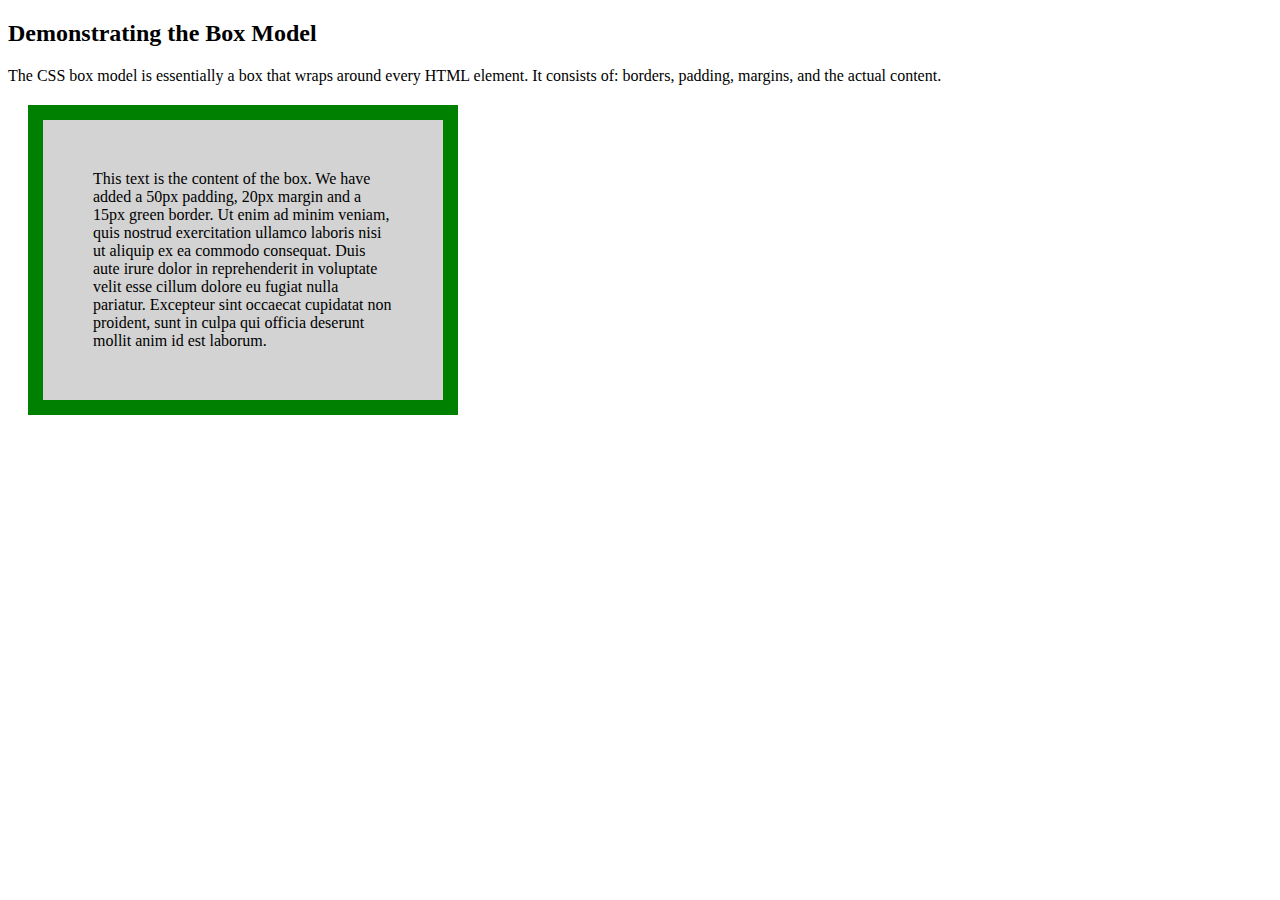
==== index.html @ 2b9ede2a "Update index.html" ====
<!DOCTYPE html>
<html>
<head>
<style>
div {
  background-color: lightgrey;
  width: 300px;
  border: 15px solid green;
  padding: 50px;
  margin: 20px;
}
</style>
</head>
<body>

<h2>Demonstrating the Box Model</h2>

<p>The CSS box model is essentially a box that wraps around every HTML element. It consists of: borders, padding, margins, and the actual content.</p>

<div>This text is the content of the box. We have added a 50px padding, 20px margin and a 15px green border. Ut enim ad minim veniam, quis nostrud exercitation ullamco laboris nisi ut aliquip ex ea commodo consequat. Duis aute irure dolor in reprehenderit in voluptate velit esse cillum dolore eu fugiat nulla pariatur. Excepteur sint occaecat cupidatat non proident, sunt in culpa qui officia deserunt mollit anim id est laborum.</div>

</body>
</html>
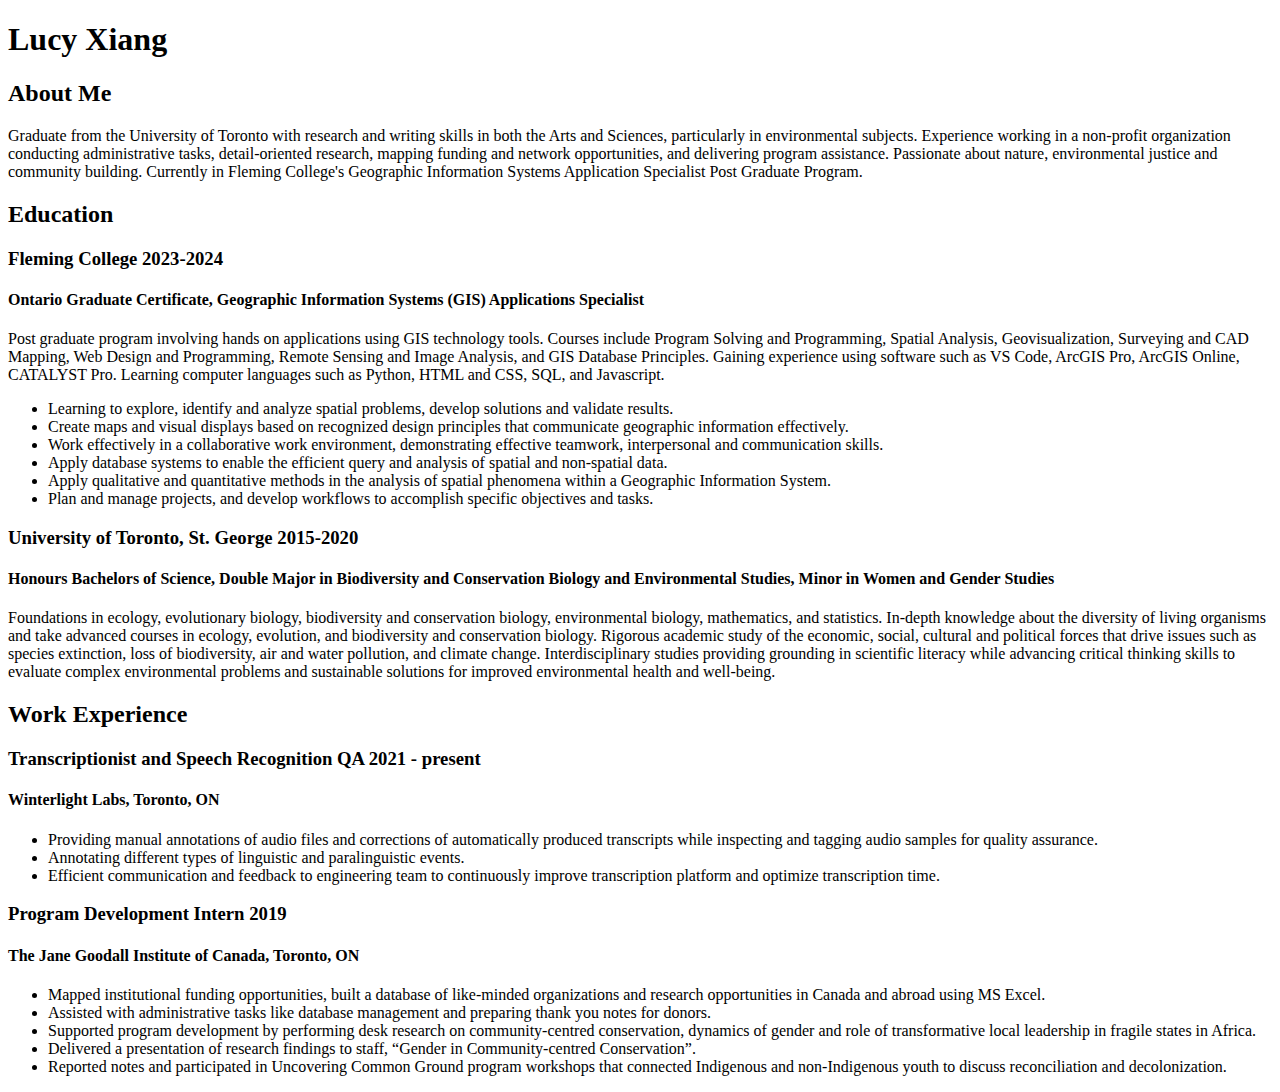
==== commit 45eda279: "Update index.html" ====
--- a/index.html
+++ b/index.html
@@ -1,23 +1,65 @@
 <!DOCTYPE html>
 <html>
 <head>
-<style>
-div {
-  background-color: lightgrey;
-  width: 300px;
-  border: 15px solid green;
-  padding: 50px;
-  margin: 20px;
-}
-</style>
+<title>Lucy Xiang</title>
+<!--insert link to CSS <link rel="stylesheet" href="styles.css"> -->
 </head>
 <body>
 
-<h2>Demonstrating the Box Model</h2>
+<h1>Lucy Xiang</h1>
 
-<p>The CSS box model is essentially a box that wraps around every HTML element. It consists of: borders, padding, margins, and the actual content.</p>
+<h2>About Me</h2>
+<p>Graduate from the University of Toronto with research and writing skills in both the Arts and Sciences,
+ particularly in environmental subjects. Experience working in a non-profit organization conducting administrative tasks,
+ detail-oriented research, mapping funding and network opportunities, and delivering program assistance. Passionate about nature,
+ environmental justice and community building. Currently in Fleming College's Geographic Information Systems Application Specialist 
+ Post Graduate Program. </p>
+ 
+ <h2>Education</h2>
+ <h3>Fleming College 2023-2024</h3>
+ <h4>Ontario Graduate Certificate, Geographic Information Systems (GIS) Applications Specialist</h4>
+ <p>Post graduate program involving hands on applications using GIS technology tools. Courses include Program Solving and Programming, Spatial
+ Analysis, Geovisualization, Surveying and CAD Mapping, Web Design and Programming, Remote Sensing and Image Analysis, and GIS Database 
+ Principles. Gaining experience using software such as VS Code, ArcGIS Pro, ArcGIS Online, CATALYST Pro. Learning computer languages such as
+ Python, HTML and CSS, SQL, and Javascript.</p>
+ 
+<!--Information sourced from https://flemingcollege.ca/programs/geographic-information-systems-applications-specialist-->
+<ul>
+  <li>Learning to explore, identify and analyze spatial problems, develop solutions and validate results.</li>
+  <li>Create maps and visual displays based on recognized design principles that communicate geographic information effectively.</li>
+  <li>Work effectively in a collaborative work environment, demonstrating effective teamwork, interpersonal and communication skills.</li>
+  <li>Apply database systems to enable the efficient query and analysis of spatial and non-spatial data.</li>
+  <li>Apply qualitative and quantitative methods in the analysis of spatial phenomena within a Geographic Information System.</li>
+  <li>Plan and manage projects, and develop workflows to accomplish specific objectives and tasks.</li>
+</ul>
 
-<div>This text is the content of the box. We have added a 50px padding, 20px margin and a 15px green border. Ut enim ad minim veniam, quis nostrud exercitation ullamco laboris nisi ut aliquip ex ea commodo consequat. Duis aute irure dolor in reprehenderit in voluptate velit esse cillum dolore eu fugiat nulla pariatur. Excepteur sint occaecat cupidatat non proident, sunt in culpa qui officia deserunt mollit anim id est laborum.</div>
+<h3>University of Toronto, St. George 2015-2020</h3>
+<h4>Honours Bachelors of Science, Double Major in Biodiversity and Conservation Biology and Environmental Studies, Minor in Women 
+and Gender Studies</h4>
+<!--Information sourced from: https://artsci.calendar.utoronto.ca/section/School-of-the-Environment#programs and https://artsci.calendar.utoronto.ca/section/Ecology-and-Evolutionary-Biology-->
+<p>Foundations in ecology, evolutionary biology, biodiversity and conservation biology, environmental biology, mathematics, and statistics. 
+In-depth knowledge about the diversity of living organisms and take advanced courses in ecology, evolution, and biodiversity and conservation biology.
+Rigorous academic study of the economic, social, cultural and political forces that drive issues such as species extinction, loss of biodiversity, air 
+and water pollution, and climate change. Interdisciplinary studies providing grounding in scientific literacy while advancing critical thinking skills 
+to evaluate complex environmental problems and sustainable solutions for improved environmental health and well-being.</p>
 
+<h2>Work Experience</h2>
+<h3>Transcriptionist and Speech Recognition QA 2021 - present</h3>
+<h4>Winterlight Labs, Toronto, ON</h4>
+<ul>
+	<li>Providing manual annotations of audio files and corrections of automatically produced transcripts while inspecting and tagging audio samples for quality assurance.</li>
+	<li>Annotating different types of linguistic and paralinguistic events.</li>
+	<li>Efficient communication and feedback to engineering team to continuously improve transcription platform and optimize transcription time.</li>
+</ul>
+
+<h3>Program Development Intern 2019</h3>
+<h4>The Jane Goodall Institute of Canada, Toronto, ON</h4>
+<ul>
+	<li>Mapped institutional funding opportunities, built a database of like-minded organizations and research opportunities in Canada and abroad using MS Excel.</li>
+	<li>Assisted with administrative tasks like database management and preparing thank you notes for donors.</li>
+	<li>Supported program development by performing desk research on community-centred conservation, dynamics of gender and role of transformative local leadership in fragile states in Africa.</li>
+	<li>Delivered a presentation of research findings to staff, “Gender in Community-centred Conservation”.</li>
+	<li>Reported notes and participated in Uncovering Common Ground program workshops that connected Indigenous and non-Indigenous youth to discuss reconciliation and decolonization.</li>
+	
 </body>
 </html>
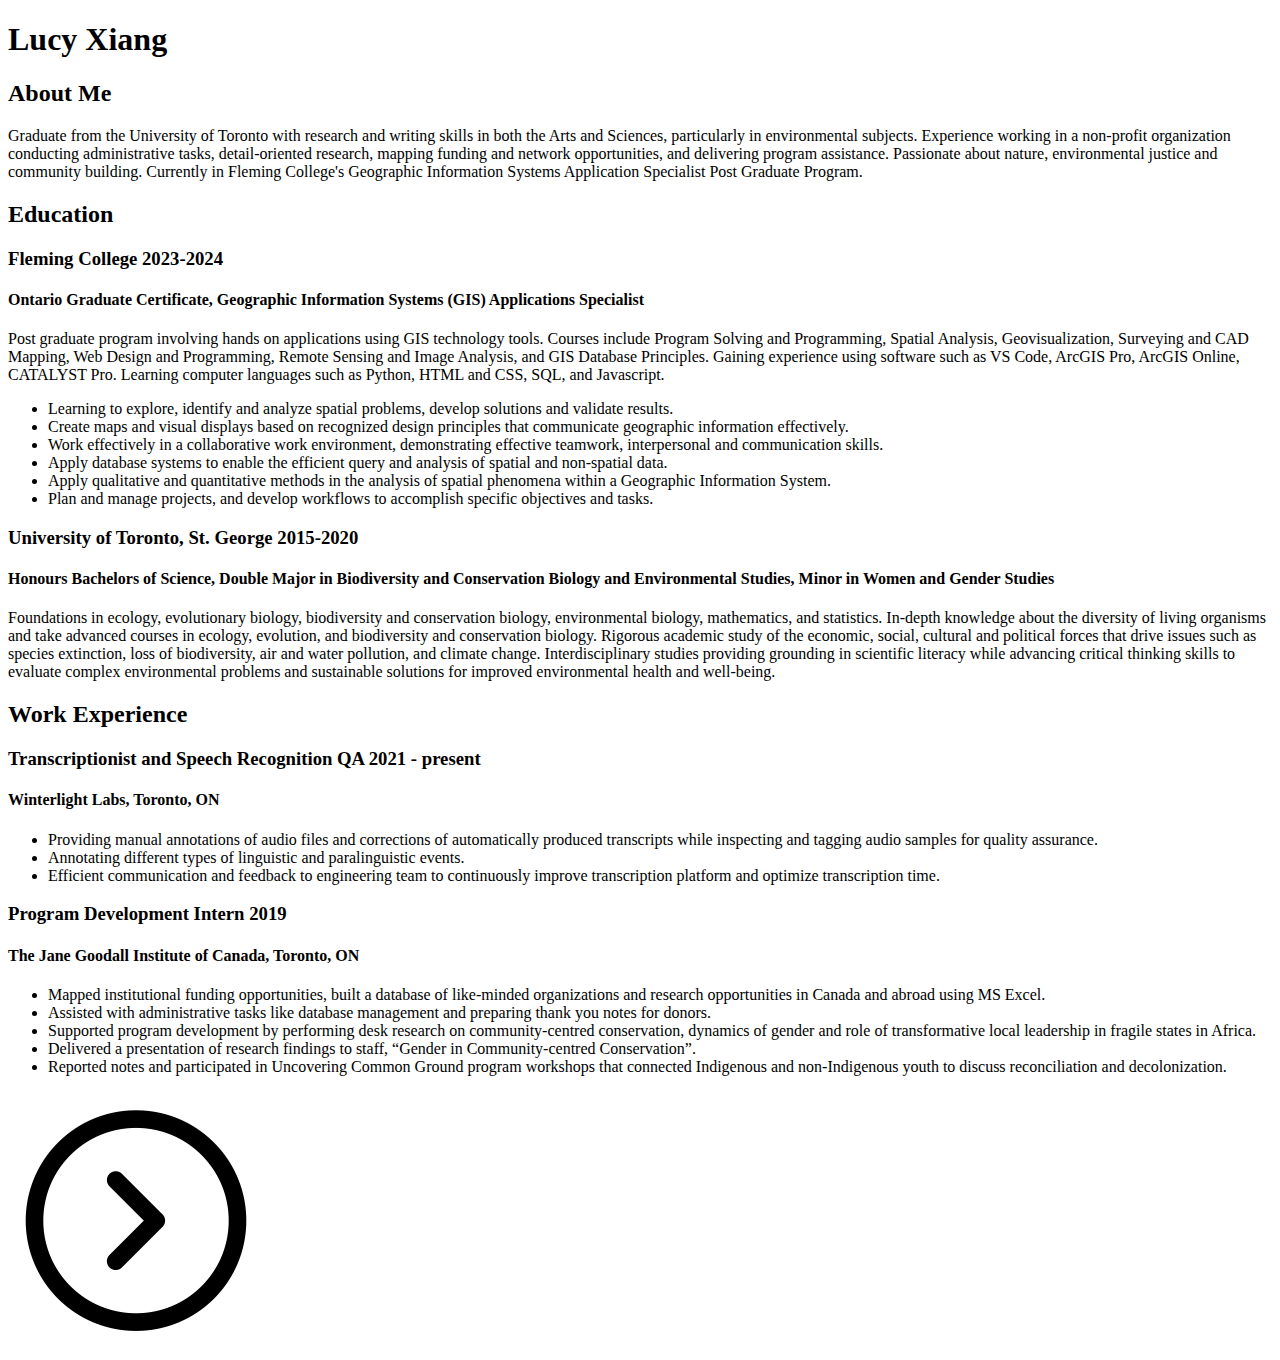
==== commit dbf144a6: "Update index.html" ====
--- a/index.html
+++ b/index.html
@@ -1,5 +1,5 @@
 <!DOCTYPE html>
-<html>
+<html lang="en">
 <head>
 <title>Lucy Xiang</title>
 <!--insert link to CSS <link rel="stylesheet" href="styles.css"> -->
@@ -25,12 +25,12 @@
  
 <!--Information sourced from https://flemingcollege.ca/programs/geographic-information-systems-applications-specialist-->
 <ul>
-  <li>Learning to explore, identify and analyze spatial problems, develop solutions and validate results.</li>
-  <li>Create maps and visual displays based on recognized design principles that communicate geographic information effectively.</li>
-  <li>Work effectively in a collaborative work environment, demonstrating effective teamwork, interpersonal and communication skills.</li>
-  <li>Apply database systems to enable the efficient query and analysis of spatial and non-spatial data.</li>
-  <li>Apply qualitative and quantitative methods in the analysis of spatial phenomena within a Geographic Information System.</li>
-  <li>Plan and manage projects, and develop workflows to accomplish specific objectives and tasks.</li>
+	<li>Learning to explore, identify and analyze spatial problems, develop solutions and validate results.</li>
+	<li>Create maps and visual displays based on recognized design principles that communicate geographic information effectively.</li>
+	<li>Work effectively in a collaborative work environment, demonstrating effective teamwork, interpersonal and communication skills.</li>
+	<li>Apply database systems to enable the efficient query and analysis of spatial and non-spatial data.</li>
+	<li>Apply qualitative and quantitative methods in the analysis of spatial phenomena within a Geographic Information System.</li>
+	<li>Plan and manage projects, and develop workflows to accomplish specific objectives and tasks.</li>
 </ul>
 
 <h3>University of Toronto, St. George 2015-2020</h3>
@@ -60,6 +60,13 @@
 	<li>Supported program development by performing desk research on community-centred conservation, dynamics of gender and role of transformative local leadership in fragile states in Africa.</li>
 	<li>Delivered a presentation of research findings to staff, “Gender in Community-centred Conservation”.</li>
 	<li>Reported notes and participated in Uncovering Common Ground program workshops that connected Indigenous and non-Indigenous youth to discuss reconciliation and decolonization.</li>
-	
+</ul>
+
+<!--use image as link to next page-->
+
+<a href="page2.html">
+<img src="nextarrow.png" alt="Next">
+</a>
+
 </body>
 </html>
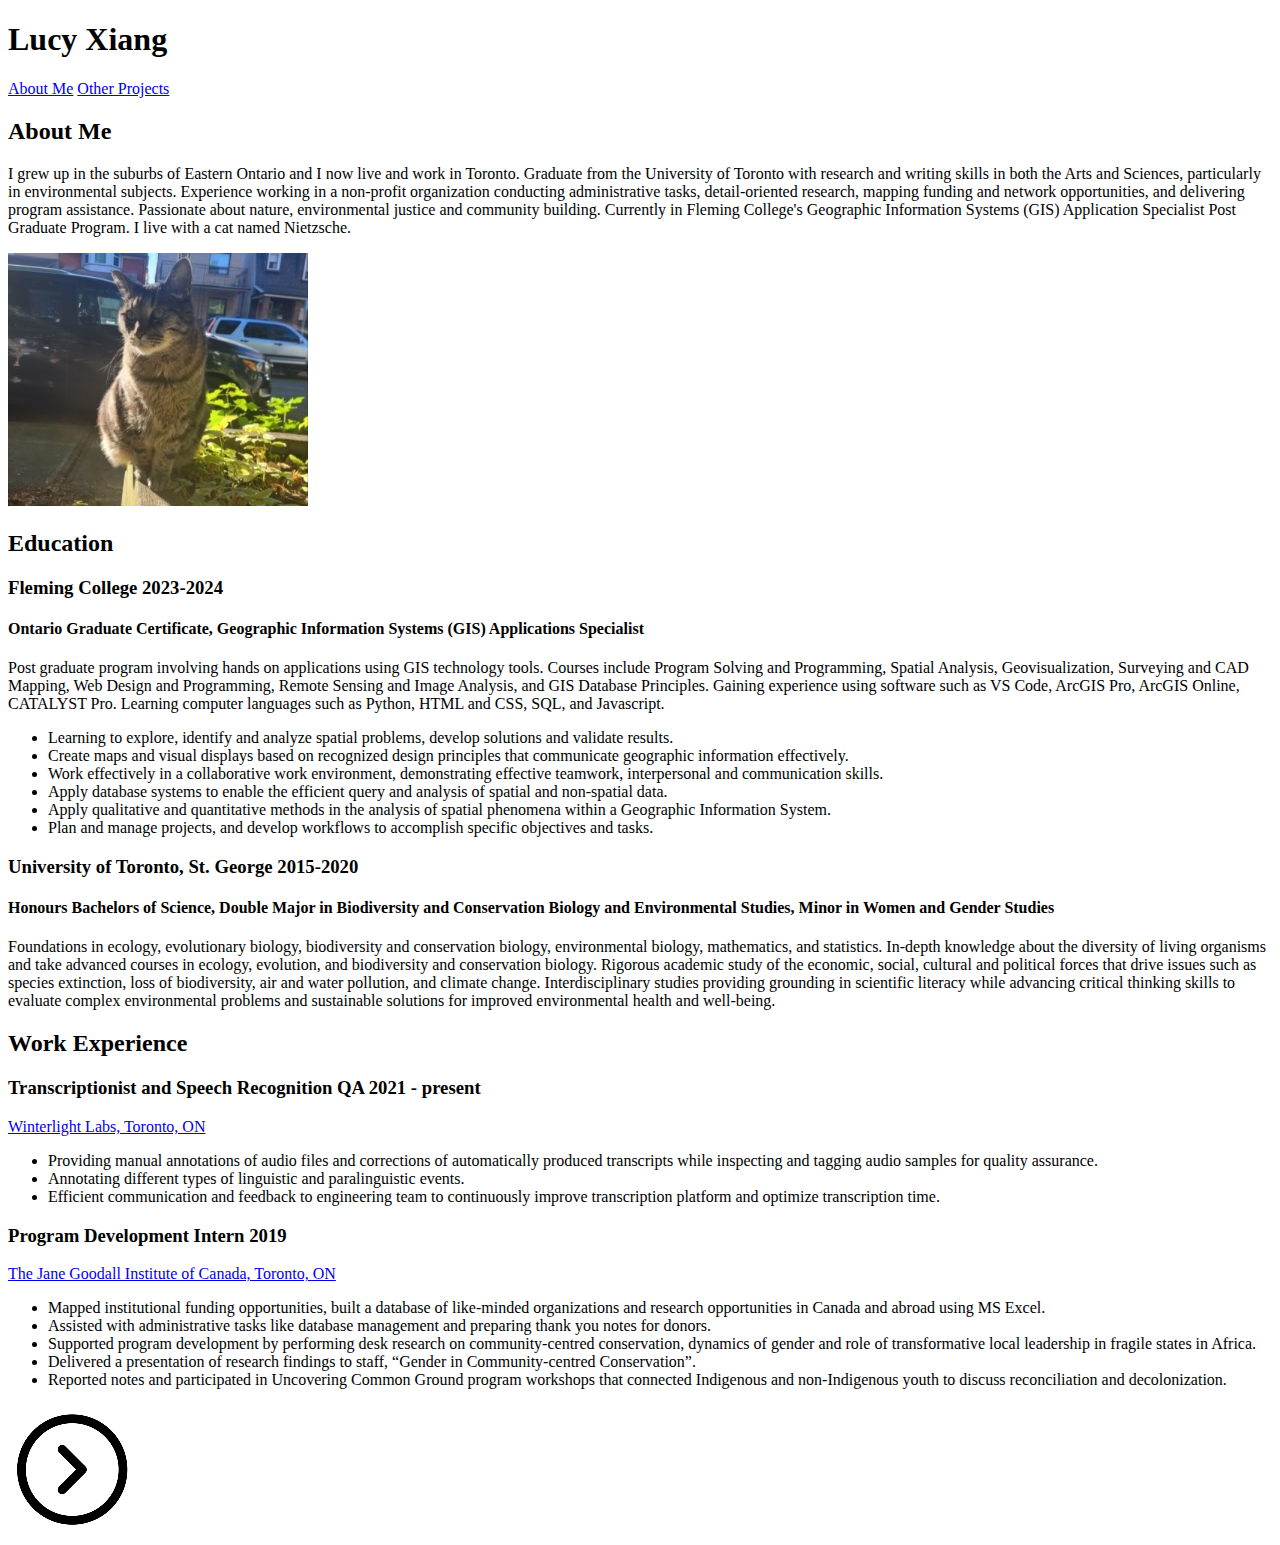
==== commit 356d6d01: "Update index.html" ====
--- a/index.html
+++ b/index.html
@@ -2,18 +2,35 @@
 <html lang="en">
 <head>
 <title>Lucy Xiang</title>
-<!--insert link to CSS <link rel="stylesheet" href="styles.css"> -->
+<link rel="stylesheet" href="mystyle.css">
 </head>
 <body>
 
+<!--For this assignment I wanted to create a cohesive website BUT very simple while accomplishing all the requirements without being too overwhelmed with the design-->
 <h1>Lucy Xiang</h1>
 
+<!--MenuOption start-->
+<div class="topnav">
+  <a class="active" href="index.html">About Me</a>
+  <a href="page2.html">Other Projects</a>
+</div>
+<!--MenuOption end-->
+ 
+<!--Sections of text are taken from my LinkedIn, this is not my full polished resume but for the purpose of this assignment I wanted to make it as simple as possible-->
 <h2>About Me</h2>
-<p>Graduate from the University of Toronto with research and writing skills in both the Arts and Sciences,
+<p>I grew up in the suburbs of Eastern Ontario and I now live and work in Toronto. Graduate from the University of Toronto with research and writing skills in both the Arts and Sciences,
  particularly in environmental subjects. Experience working in a non-profit organization conducting administrative tasks,
  detail-oriented research, mapping funding and network opportunities, and delivering program assistance. Passionate about nature,
- environmental justice and community building. Currently in Fleming College's Geographic Information Systems Application Specialist 
- Post Graduate Program. </p>
+ environmental justice and community building. Currently in Fleming College's Geographic Information Systems (GIS) Application Specialist 
+ Post Graduate Program. I live with a cat named Nietzsche.</p>
+ 
+  <!--Really wanted to include a picture of my cat!-->
+ 
+ <div class=centre>
+ <!--ImageOption begin-->
+ <img src="mycat.jpg" alt="Picture of Nietzsche the cat">
+ <!--ImageOption end-->
+ </div>
  
  <h2>Education</h2>
  <h3>Fleming College 2023-2024</h3>
@@ -45,7 +62,11 @@
 
 <h2>Work Experience</h2>
 <h3>Transcriptionist and Speech Recognition QA 2021 - present</h3>
-<h4>Winterlight Labs, Toronto, ON</h4>
+<!--LinkOption start-->
+<div class="exlink">
+	<a href="https://winterlightlabs.com/" target="_blank">Winterlight Labs, Toronto, ON</a>
+</div>
+<!--LinkOption end-->
 <ul>
 	<li>Providing manual annotations of audio files and corrections of automatically produced transcripts while inspecting and tagging audio samples for quality assurance.</li>
 	<li>Annotating different types of linguistic and paralinguistic events.</li>
@@ -53,7 +74,11 @@
 </ul>
 
 <h3>Program Development Intern 2019</h3>
-<h4>The Jane Goodall Institute of Canada, Toronto, ON</h4>
+<!--LinkOption start-->
+<div class="exlink">
+	<a href="https://janegoodall.ca/" target="_blank">The Jane Goodall Institute of Canada, Toronto, ON</a>
+</div>
+<!--LinkOption end-->
 <ul>
 	<li>Mapped institutional funding opportunities, built a database of like-minded organizations and research opportunities in Canada and abroad using MS Excel.</li>
 	<li>Assisted with administrative tasks like database management and preparing thank you notes for donors.</li>
@@ -62,11 +87,15 @@
 	<li>Reported notes and participated in Uncovering Common Ground program workshops that connected Indigenous and non-Indigenous youth to discuss reconciliation and decolonization.</li>
 </ul>
 
-<!--use image as link to next page-->
+<!--Included a button to go to the next page without scrolling back up to navigation bar-->
 
+<!--ImageOption begin (use image as link to next page) -->
+<div class=centre>
 <a href="page2.html">
 <img src="nextarrow.png" alt="Next">
 </a>
+</div>
+<!--ImageOption end-->
 
 </body>
 </html>
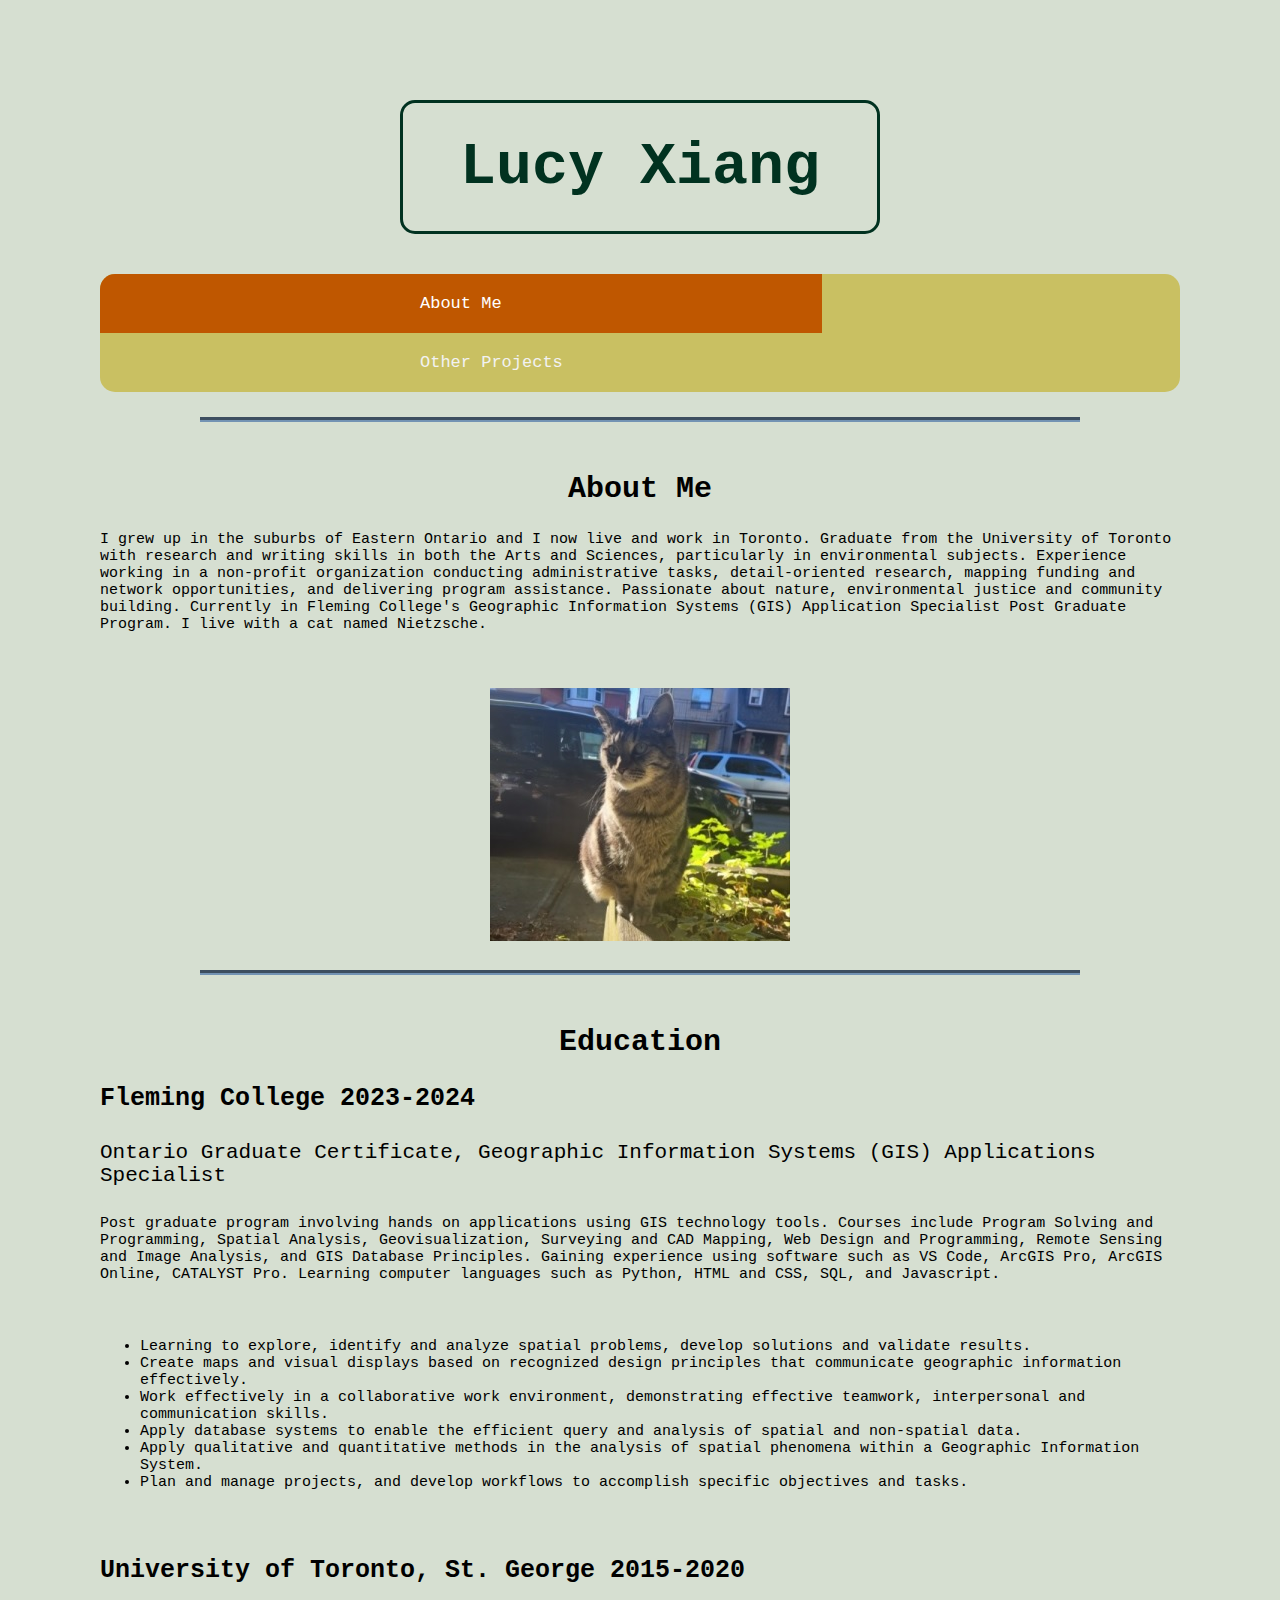
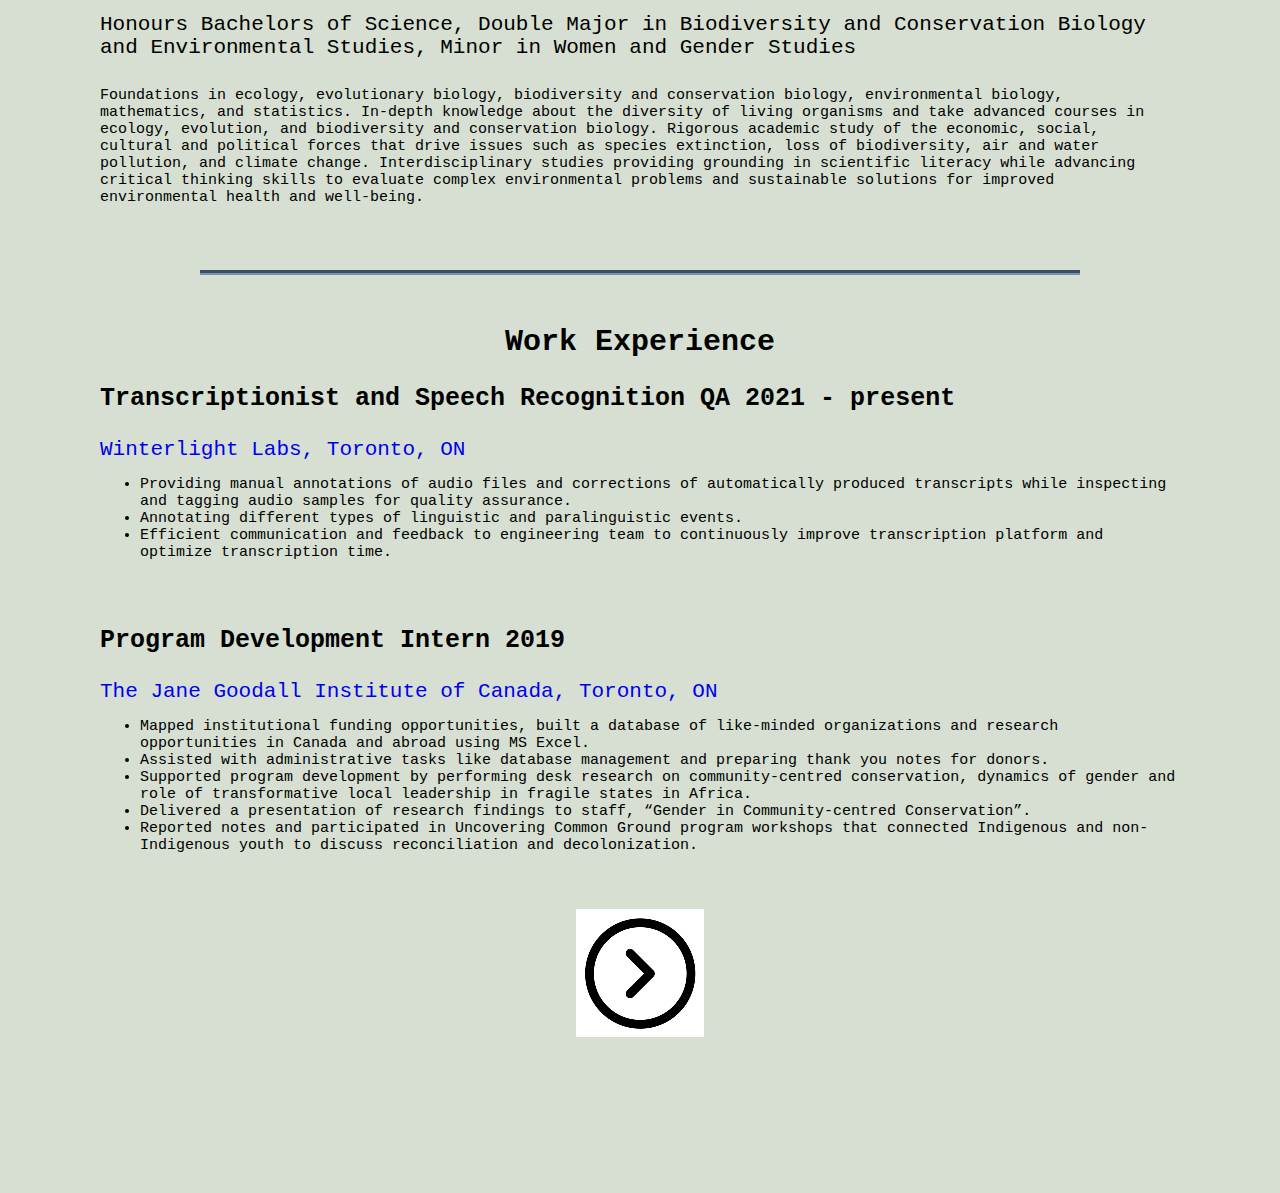
==== commit 969afe2c: "Update index.html" ====
--- a/index.html
+++ b/index.html
@@ -9,6 +9,7 @@
 <!--For this assignment I wanted to create a cohesive website BUT very simple while accomplishing all the requirements without being too overwhelmed with the design-->
 <h1>Lucy Xiang</h1>
 
+<!--Top Navigation bar sourced and modified from https://www.w3schools.com/howto/howto_js_topnav.asp-->
 <!--MenuOption start-->
 <div class="topnav">
   <a class="active" href="index.html">About Me</a>
--- a/mystyle.css
+++ b/mystyle.css
@@ -0,0 +1,111 @@
+/* Colour inspiration from https://anaritamorais.com/ */
+
+body {
+  background-color: #d6dfd1;
+  margin: 100px;
+}
+
+/*Top Navigation bar sourced and modified from https://www.w3schools.com/howto/howto_js_topnav.asp*/
+
+/* Add a yellowish-green background color to the top navigation and make it rounded*/
+.topnav {
+  background-color: #c9c062;
+  overflow: hidden;
+  border-radius: 15px;
+}
+
+/* Style the links inside the navigation bar */
+.topnav a {
+  float: left;
+  color: #f2f2f2;
+  text-align: center;
+  padding: 20px 320px;
+  text-decoration: none;
+  font-family: "Lucinda Console", monospace;
+  font-size: 17px;
+}
+
+/* Change the color of links on hover to an orange*/
+.topnav a:hover {
+  background-color: #fbbf77;
+  color: black;
+}
+
+/* Add a color to the active/current link to burnt orange*/
+.topnav a.active {
+  background-color: #bf5700;
+  color: white;
+}
+/*Centre and style main head of site to be the biggest size with a rounded border*/
+h1 {
+  color: #013220;
+  text-align: center;
+  font-family: "Lucinda Console", monospace;
+  font-size: 60px;
+  font-weight: bolder;
+  border-style: solid;
+  border-radius: 15px;
+  padding: 30px;
+  margin-left: 300px;
+  margin-right: 300px;
+}
+/*Centre and style titles for sections while making a top border that separates the different sections*/
+h2 {
+	text-align: center;
+	font-family: "Lucinda Console", monospace;
+	font-size: 30px;
+	font-weight: 800;
+	border-top-style: groove;
+	border-top-width: thick;
+	padding-top: 50px;
+	margin-left: 100px;
+	margin-right: 100px;
+	border-color: #7393B3;
+}
+/*Styling work positions and school titles to be cohesive with rest of site*/
+h3 {
+	font-family: "Lucinda Console", monospace;
+	font-size: 25px;
+	font-weight: 600;
+}
+/*Styling names of organizations and school degrees to be cohesive with rest of site*/
+h4 {
+	font-family: "Lucinda Console", monospace;
+	font-size: 21px;
+	font-weight: 400;
+}
+/*Making text paragraphs cohesive and having the smallest size font. Adding padding to space out elements that come after.*/
+p {
+  font-family: "Lucinda Console", monospace;
+  font-size: 15px;
+  padding-bottom: 40px;
+}
+/*Making bulleted lists cohesive with paragraphs. Adding padding to space out elements that come after.*/
+ul {
+	font-family: "Lucinda Console", monospace;
+	font-size: 15px;
+	padding-bottom: 40px;
+}
+
+/*Formatting external links to workplace websites (Learned from https://www.w3schools.com/css/css_link.asp)*/
+.exlink {
+	font-family: "Lucinda Console", monospace;
+	font-size: 21px;
+}
+/*Removing the underline from link*/
+.exlink a:link {
+	text-decoration: none;
+}
+/*Changing colour of link when it is visited*/
+.exlink a:visited {
+	color: #013220;
+}
+/*Putting an underline when mouse hovers over it*/
+.exlink a:hover {
+  text-decoration: underline;
+}
+
+/* Centre cat, arrow and tree images (Learned to centre images from https://www.freecodecamp.org/news/how-to-center-an-image-in-css/)*/
+.centre {
+	text-align: center;
+}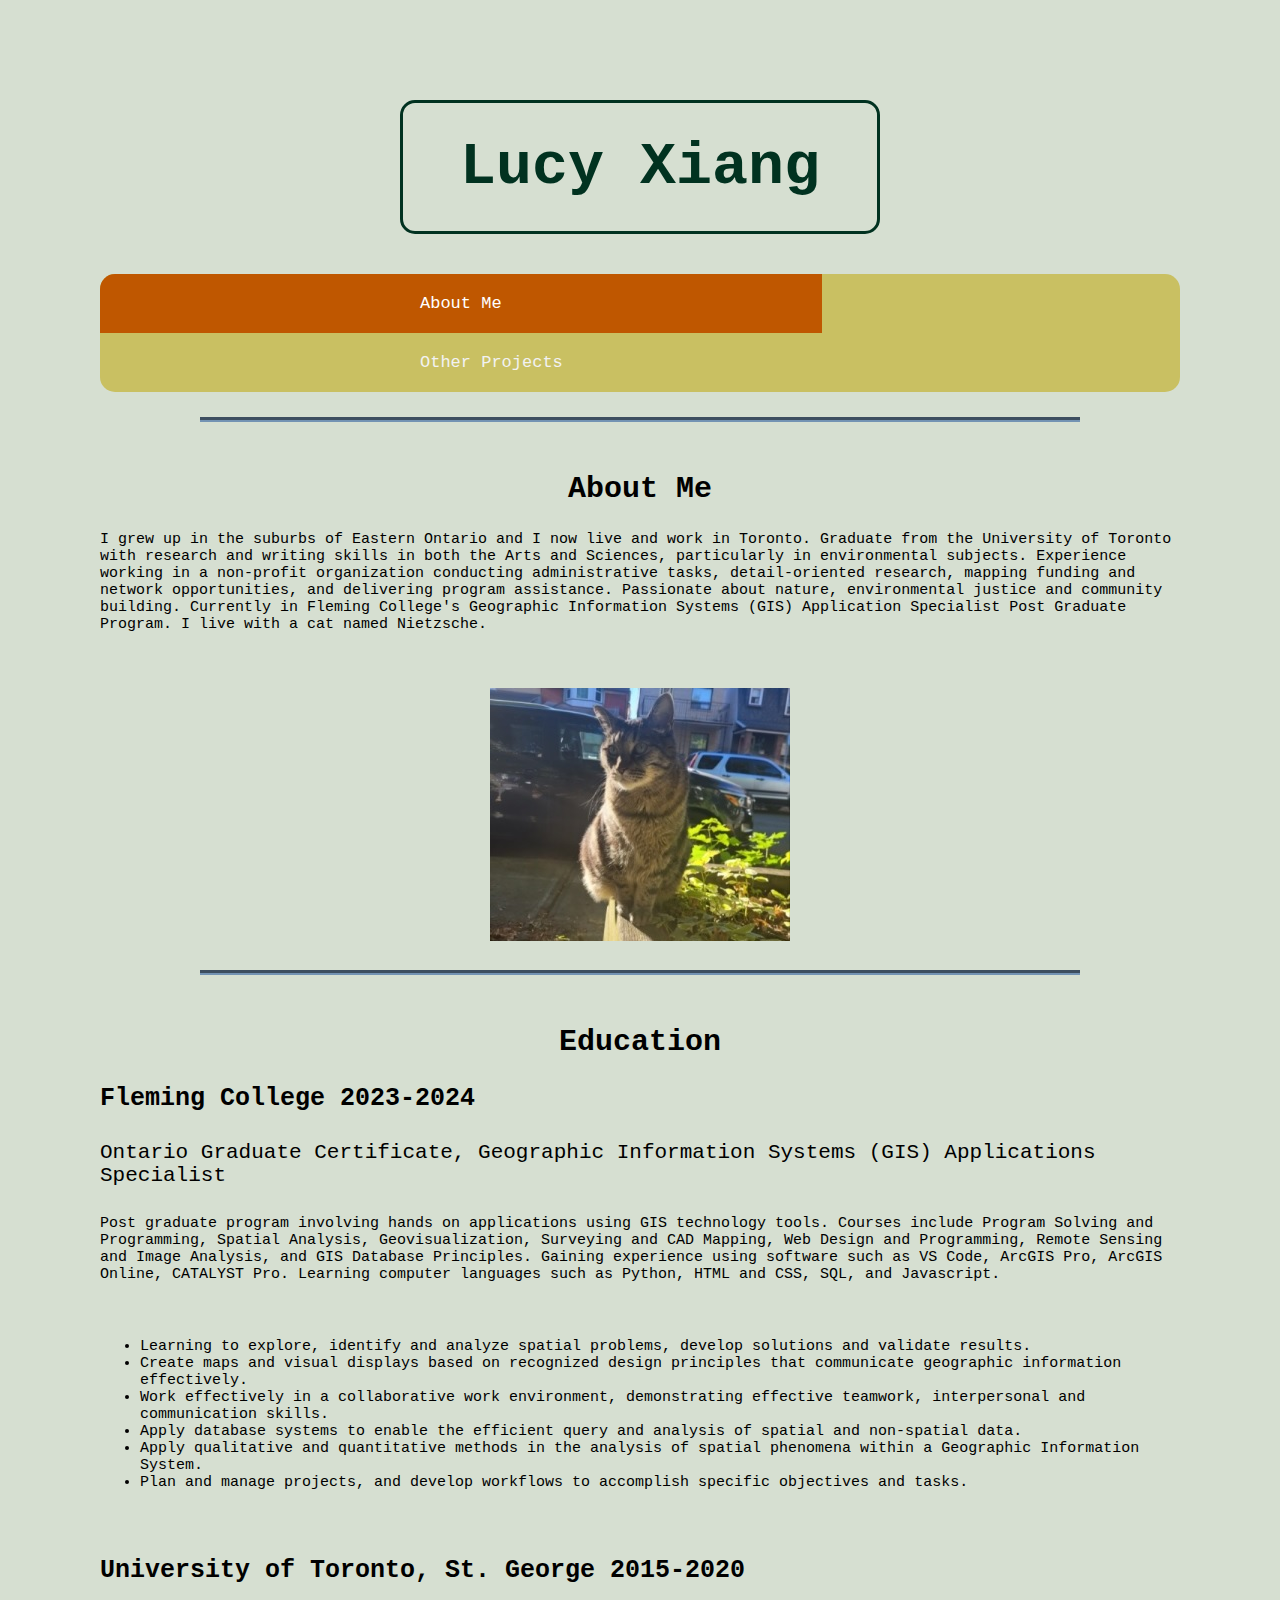
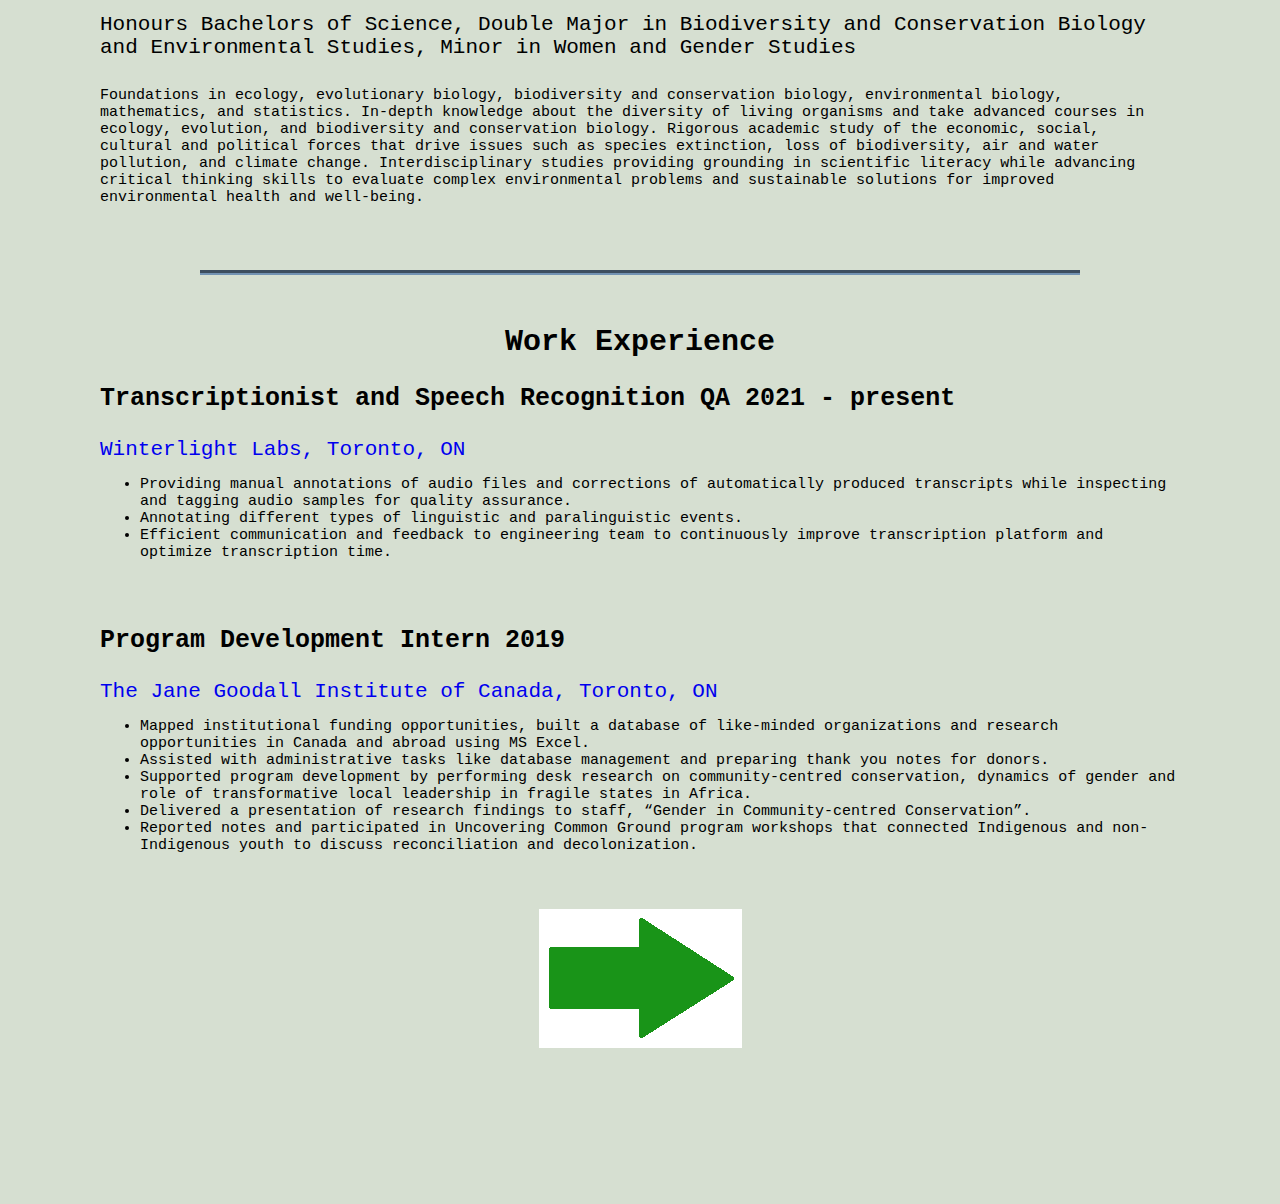
==== commit 3b2bb0be: "Update index.html" ====
--- a/index.html
+++ b/index.html
@@ -93,7 +93,7 @@
 <!--ImageOption begin (use image as link to next page) -->
 <div class=centre>
 <a href="page2.html">
-<img src="nextarrow.png" alt="Next">
+<img src="arrow.png" alt="Next">
 </a>
 </div>
 <!--ImageOption end-->
